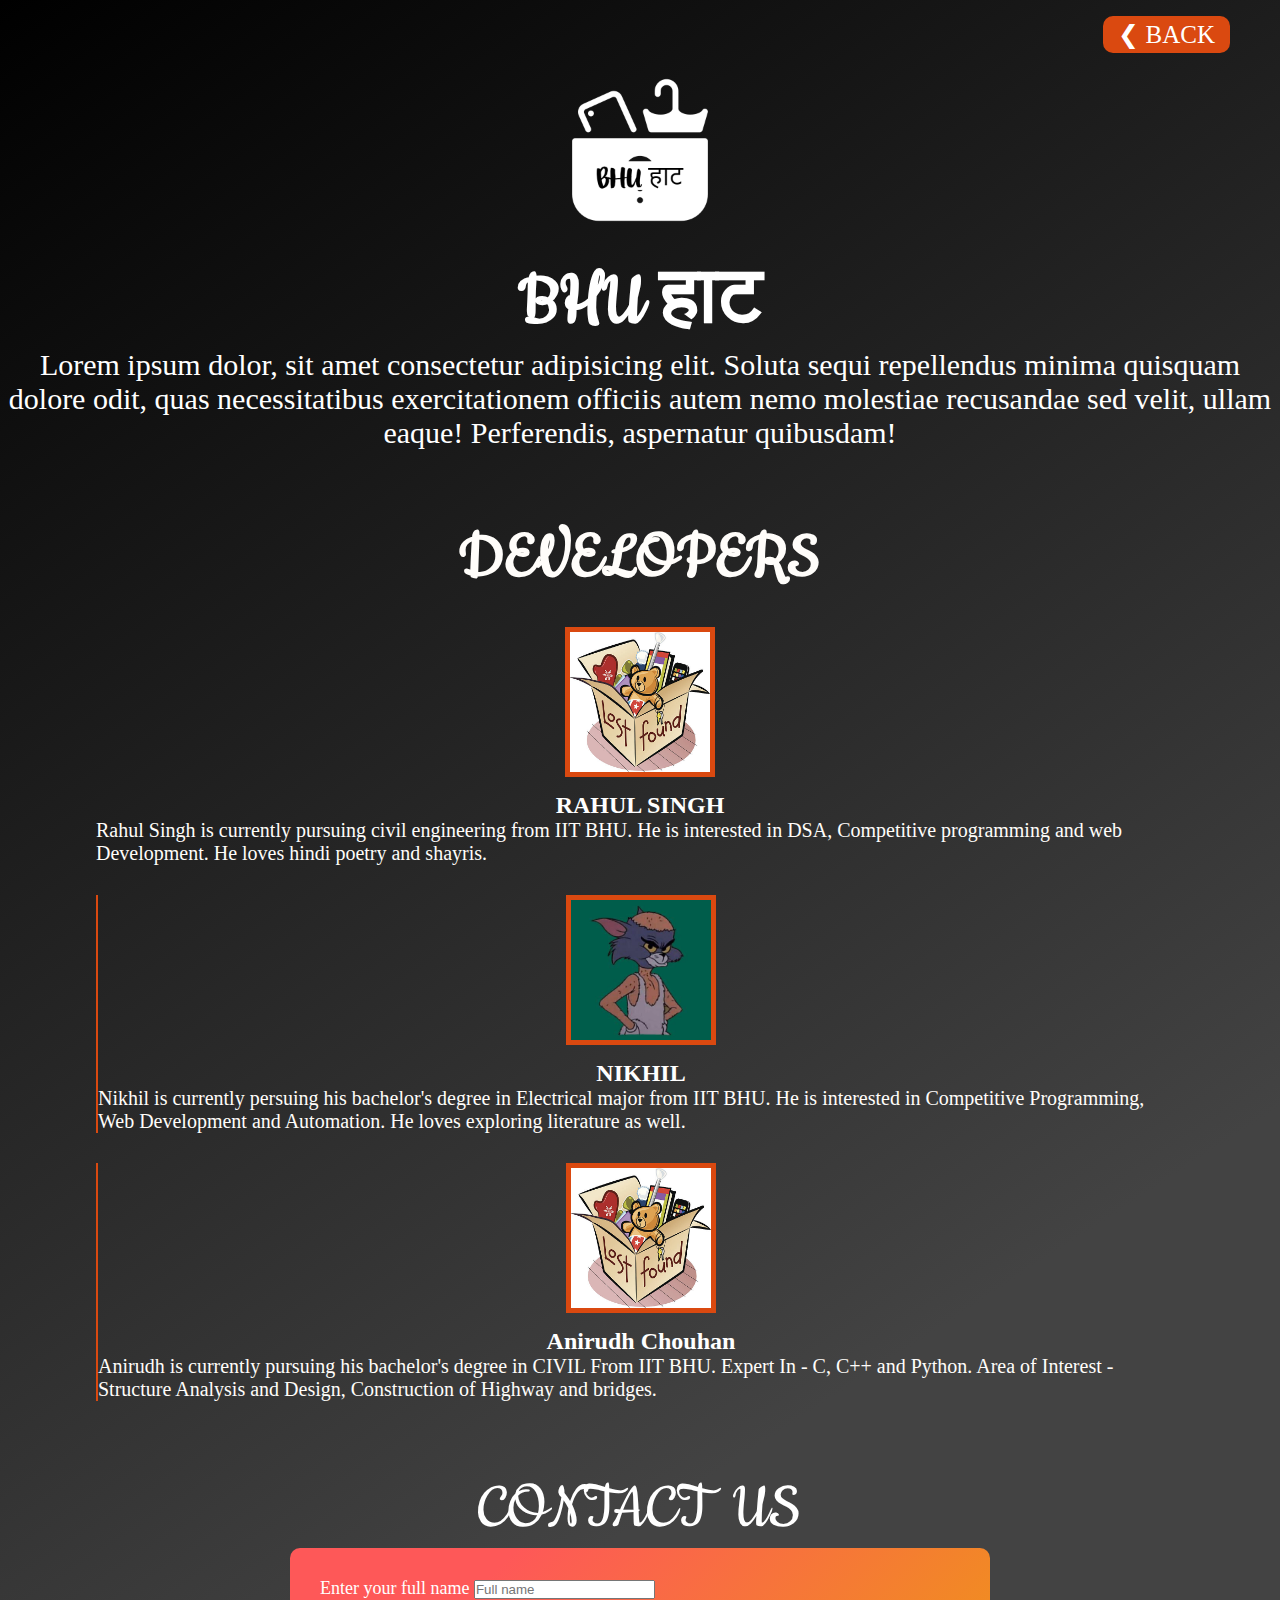
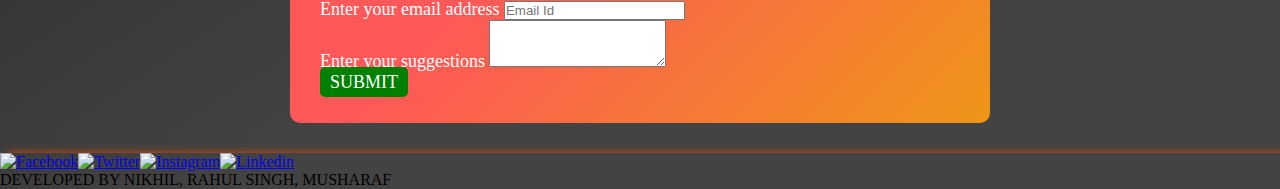
==== about.html @ 4aea45fc "Initial Commit" ====
<!doctype html>
<html lang="en">

<head>
    <!-- Required meta tags -->
    <meta charset="utf-8">
    <meta name="viewport" content="width=device-width, initial-scale=1">

    <!-- Bootstrap CSS -->
    <link href="https://cdn.jsdelivr.net/npm/bootstrap@5.1.3/dist/css/bootstrap.min.css" rel="stylesheet"
        integrity="sha384-1BmE4kWBq78iYhFldvKuhfTAU6auU8tT94WrHftjDbrCEXSU1oBoqyl2QvZ6jIW3" crossorigin="anonymous">
    <link rel="preconnect" href="https://fonts.googleapis.com">
    <link rel="preconnect" href="https://fonts.gstatic.com" crossorigin>
    <link href="https://fonts.googleapis.com/css2?family=Cookie&display=swap" rel="stylesheet">
    <link rel="shortcut icon" href="ASSETS/logo.png" type="image/x-icon">
    <title>ABOUT</title>
    <style>
        * {
            margin: 0;
            padding: 0;
        }

        body {
            background-color: #000000;
background-image: linear-gradient(147deg, #000000 0%, #434343 74%);
        }

        .logo {
            width: 200px;
            height: auto;
            margin: auto;
            margin-top: 50px;
        }

        .logo img {
            width: 100%;
            height: 100%;
        }

        .main_line {
            text-align: center;
            color: #fff;
            font-size: 80px;
            font-family: 'Cookie', cursive;
        }

        .main_para {
            text-align: center;
            color: #fff;
            font-size: 30px;
        }

        footer {
            margin-top: 30px;
            box-shadow: 8px 0 8px 0 rgb(218, 73, 16);
        }

        .container1 {
            width: 85vw;
            margin: auto;
            height: auto;
        }

        .dev {
            color: #FFFDFA;
            text-align: center;
            font-size: 70px;
            font-family: 'Cookie', cursive;
            margin-top: 70px;
        }

        .partner_photo {
            display: flex;
            flex-direction: column;
            justify-content: center;
            align-items: center;
            margin-top: 30px;
            cursor: pointer;
            border-left: 2px solid rgb(218, 73, 16);
        }

        .partner_photo img {
            border: 5px solid rgb(218, 73, 16);
        }

        .dev_head {
            color: #fff;
            margin-top: 15px;
        }

        .dev_para {
            color: #FFFDFA;
            font-size: 20px;
        }

        .icons {
            display: flex;
            justify-content: center;
            margin-top: 5px;

        }

        .icons a {
            font-size: 30px;
            margin: 0 20px;
            color: #fff;
        }

        .icons a:hover {
            color: rgb(218, 73, 16);
        }

        .icon_partner {
            margin-top: 0;
        }

        .contact {
            color: #fff;
            font-size: 70px;
            text-align: center;
            margin-top: 70px;
            font-family: 'Cookie', cursive;
        }

        .container2 {
            width: 80vw;
            margin: auto;
            background-color: rgb(218, 73, 16);
            border-radius: 10px;
            height: auto;
        }

        .btn {
            position: absolute;
            right: 0;
            top: 0;
            margin: 20px;
            margin-right: 50px;
        }

        .btn a {
            text-decoration: none;
            color: #fff;
            font-size: 25px;
            padding: 5px 15px;
            border-radius: 10px;
            background-color: rgb(218, 73, 16);
        }

        .btn a:hover {
            background-color: rgba(218, 73, 16, 0.8);
        }
        .form_container{
            width: 50vw;
            margin: auto;
            background-color: #ee9617;
    background-image: linear-gradient(315deg, #ee9617 0%, #fe5858 74%);
            padding: 30px;
            border-radius: 10px;
            color: #fff;
            font-size: 18px;
        }
        li{
            padding: 5px 10px;
            display:inline;
            background-color: green;
            border-radius: 5px;
            cursor: pointer;
        }
        li a{
            text-decoration: none;
            list-style: none;
            color: #fff;
        }
        li:hover{
            background-color: rgba(0, 128, 0, 0.7);
        }
        @media screen and (max-width:992px) {
            .partner_photo{
                border-left: none;
            }
        }
        @media screen and (max-width:650px)
        {
            .btn{
                margin-right: 5px;
                padding: 4px 8px;
            }
            .btn a{
                font-size: 18px;
            }
            .logo{
                width: 140px;
            }
            .main_line{
                font-size: 50px;
            }
            .dev,.contact{
                font-size: 40px;
            }
            .main_para{
                font-size: 20px;
            }
            .partner_photo img {
                border: 2px solid rgb(218, 73, 16);
            }
            .dev_head{
                font-size: 25px;
            }
            .dev_para{
                font-size: 18px;
            }
            .icons a{
                font-size: 25px;
            }
            .form_container{
                width: 85vw;
                font-size: 18px;
            }
            li{
                font-size: 18px;
            }
            footer p{
                font-size: 14px;
            }
            footer a img{
                width: 25px;
            }
        }
    </style>
</head>

<body>
    <div class="btn">
        <a href="index.html" class="back">❮ BACK</a>
    </div>
    <div class="logo">
        <img src="ASSETS/logo.png" alt="">
    </div>
    <h1 class="main_line">BHU हाट</h1>
    <p class="main_para">Lorem ipsum dolor, sit amet consectetur adipisicing elit. Soluta sequi repellendus minima
        quisquam dolore odit,
        quas necessitatibus exercitationem officiis autem nemo molestiae recusandae sed velit, ullam eaque! Perferendis,
        aspernatur quibusdam!</p>
    <div class="container1">
        <h1 class="dev">DEVELOPERS</h1>
        <div class="row">
            <div class="col-lg-4 partner_photo" style="border-left: none;">
                <img src="ASSETS/image1.jpg" class="bd-placeholder-img rounded-circle" width="140" height="140" alt="">
                <h2 class="dev_head">RAHUL SINGH</h2>
                <p class="dev_para">Rahul Singh is currently pursuing civil engineering from IIT BHU. He is interested
                    in DSA, Competitive
                    programming and web Development. He loves hindi poetry and shayris.</p>
                <div class="icons icon_partner">
                    <a href="https://www.linkedin.com/in/anirudh-chouhan-386603208" target="_blank"><i
                            class="fa fa-linkedin-square" aria-hidden="true"></i></a>
                    <a href=" https://www.instagram.com/invites/contact/?i=qgoo7jb1ab94&utm_content=n8737wu"
                        target="_blank"><i class="fa fa-instagram" aria-hidden="true"></i></a>
                    <a href="https://www.facebook.com/profile.php?id=100075746357047" target="_blank"><i
                            class="fa fa-facebook-official" aria-hidden="true"></i></a>
                </div>
            </div><!-- /.col-lg-4 -->
            <div class="col-lg-4 partner_photo">
                <img src="ASSETS/nikhil.jpeg" class="bd-placeholder-img rounded-circle" width="140" height="140" alt="">
                <h2 class="dev_head">NIKHIL</h2>
                <p class="dev_para">Nikhil is currently persuing his bachelor's degree in Electrical major from IIT BHU.
                    He is interested
                    in Competitive Programming, Web Development and Automation. He loves exploring literature as well.
                </p>
                <div class="icons icon_partner">
                    <a href="https://www.linkedin.com/in/anirudh-chouhan-386603208" target="_blank"><i
                            class="fa fa-linkedin-square" aria-hidden="true"></i></a>
                    <a href=" https://www.instagram.com/invites/contact/?i=qgoo7jb1ab94&utm_content=n8737wu"
                        target="_blank"><i class="fa fa-instagram" aria-hidden="true"></i></a>
                    <a href="https://www.facebook.com/profile.php?id=100075746357047" target="_blank"><i
                            class="fa fa-facebook-official" aria-hidden="true"></i></a>
                </div>
            </div><!-- /.col-lg-4 -->
            <div class="col-lg-4 partner_photo">
                <img src="ASSETS/image1.jpg" class="bd-placeholder-img rounded-circle" width="140" height="140" alt="">
                <h2 class="dev_head">Anirudh Chouhan</h2>
                <p class="dev_para">Anirudh is currently pursuing his bachelor's degree in CIVIL From IIT BHU. Expert In
                    - C, C++ and
                    Python. Area of Interest - Structure Analysis and Design, Construction of Highway and bridges.</p>
                <div class="icons icon_partner">
                    <a href="https://www.linkedin.com/in/anirudh-chouhan-386603208" target="_blank"><i
                            class="fa fa-linkedin-square" aria-hidden="true"></i></a>
                    <a href=" https://www.instagram.com/invites/contact/?i=qgoo7jb1ab94&utm_content=n8737wu"
                        target="_blank"><i class="fa fa-instagram" aria-hidden="true"></i></a>
                    <a href="https://www.facebook.com/profile.php?id=100075746357047" target="_blank"><i
                            class="fa fa-facebook-official" aria-hidden="true"></i></a>
                </div>
            </div><!-- /.col-lg-4 -->
        </div>
    </div>
    <pre class="contact">CONTACT  US</pre>
    <div class="form_container">
        <div class="mb-3 my-5">
          <label for="exampleFormControlInput1" class="form-label">Enter your full name</label>
          <input type="email" class="form-control" id="exampleFormControlInput1" placeholder="Full name">
        </div>
        <div class="mb-3">
          <label for="exampleFormControlInput1" class="form-label">Enter your email address</label>
          <input type="email" class="form-control" id="exampleFormControlInput1" placeholder="Email Id">
        </div>
        <div class="mb-3 my-4">
          <label for="exampleFormControlTextarea1" class="form-label">Enter your suggestions</label>
          <textarea class="form-control" id="exampleFormControlTextarea1" rows="3"></textarea>
        </div>
        <li><a href="#" class="submit"></a>SUBMIT</li>
      </div>
    <footer class="bg-black text-light text-center text-md-left">
        <div class="container">
            <div class="row pt-4">
                <div class="col d-flex justify-content-center mb-4">
                    <a href="#" class="d-block px-3"><img
                            src="https://cdnjs.cloudflare.com/ajax/libs/webicons/2.0.0/webicons/webicon-facebook-m.png"
                            alt="Facebook" /></a><a href="#" class="d-block px-3"><img
                            src="https://cdnjs.cloudflare.com/ajax/libs/webicons/2.0.0/webicons/webicon-twitter-m.png"
                            alt="Twitter" /></a><a href="#" class="d-block px-3"><img
                            src="https://cdnjs.cloudflare.com/ajax/libs/webicons/2.0.0/webicons/webicon-instagram-m.png"
                            alt="Instagram" /></a><a href="#" class="d-block px-3"><img
                            src="https://cdnjs.cloudflare.com/ajax/libs/webicons/2.0.0/webicons/webicon-linkedin-m.png"
                            alt="Linkedin" /></a>
                </div>
                <p class="text-center text-secondary border-top border-secondary py-4">
                    DEVELOPED BY NIKHIL, RAHUL SINGH, MUSHARAF
                </p>
            </div>
    </footer>
    <!-- Optional JavaScript; choose one of the two! -->

    <!-- Option 1: Bootstrap Bundle with Popper -->
    <script src="https://cdn.jsdelivr.net/npm/bootstrap@5.1.3/dist/js/bootstrap.bundle.min.js"
        integrity="sha384-ka7Sk0Gln4gmtz2MlQnikT1wXgYsOg+OMhuP+IlRH9sENBO0LRn5q+8nbTov4+1p"
        crossorigin="anonymous"></script>

    <!-- Option 2: Separate Popper and Bootstrap JS -->
    <!--
    <script src="https://cdn.jsdelivr.net/npm/@popperjs/core@2.10.2/dist/umd/popper.min.js" integrity="sha384-7+zCNj/IqJ95wo16oMtfsKbZ9ccEh31eOz1HGyDuCQ6wgnyJNSYdrPa03rtR1zdB" crossorigin="anonymous"></script>
    <script src="https://cdn.jsdelivr.net/npm/bootstrap@5.1.3/dist/js/bootstrap.min.js" integrity="sha384-QJHtvGhmr9XOIpI6YVutG+2QOK9T+ZnN4kzFN1RtK3zEFEIsxhlmWl5/YESvpZ13" crossorigin="anonymous"></script>
    -->
</body>
<script src="https://kit.fontawesome.com/cfa42a299d.js" crossorigin="anonymous"></script>

</html>
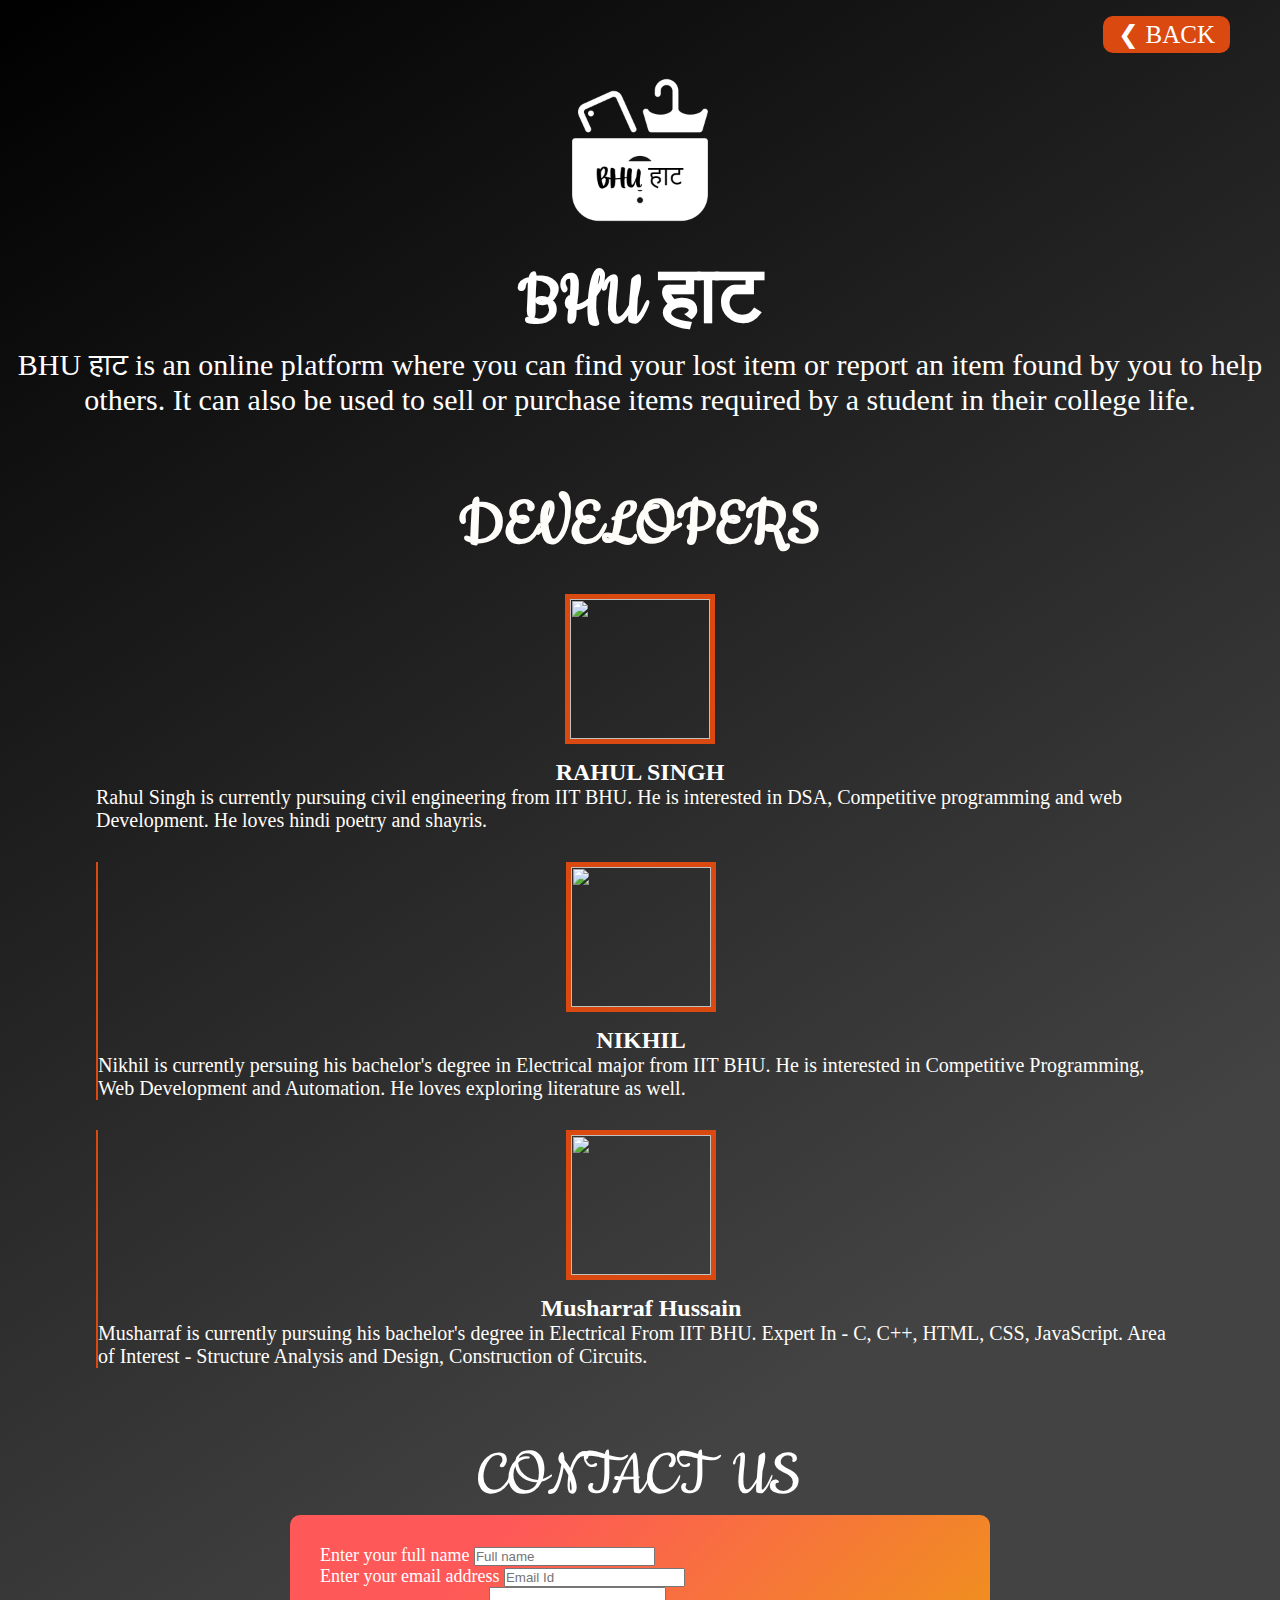
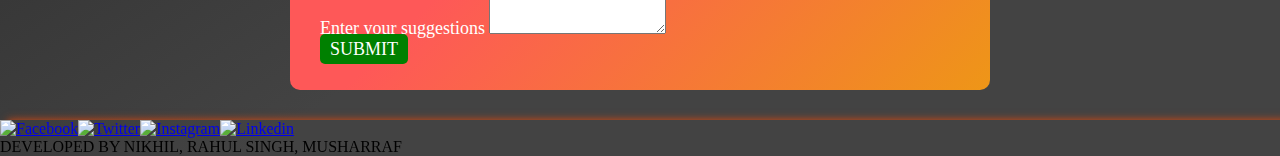
==== commit 3ec7cd3e: "Update Changes" ====
--- a/about.html
+++ b/about.html
@@ -22,7 +22,8 @@
 
         body {
             background-color: #000000;
-background-image: linear-gradient(147deg, #000000 0%, #434343 74%);
+            background-image: linear-gradient(147deg, #000000 0%, #434343 74%);
+            min-height: 100vh;
         }
 
         .logo {
@@ -53,6 +54,8 @@
         footer {
             margin-top: 30px;
             box-shadow: 8px 0 8px 0 rgb(218, 73, 16);
+            position: sticky;
+            top: 100%;
         }
 
         .container1 {
@@ -150,80 +153,99 @@
         .btn a:hover {
             background-color: rgba(218, 73, 16, 0.8);
         }
-        .form_container{
+
+        .form_container {
             width: 50vw;
             margin: auto;
             background-color: #ee9617;
-    background-image: linear-gradient(315deg, #ee9617 0%, #fe5858 74%);
+            background-image: linear-gradient(315deg, #ee9617 0%, #fe5858 74%);
             padding: 30px;
             border-radius: 10px;
             color: #fff;
             font-size: 18px;
         }
-        li{
+
+        li {
             padding: 5px 10px;
-            display:inline;
+            display: inline;
             background-color: green;
             border-radius: 5px;
             cursor: pointer;
         }
-        li a{
+
+        li a {
             text-decoration: none;
             list-style: none;
             color: #fff;
         }
-        li:hover{
+
+        li:hover {
             background-color: rgba(0, 128, 0, 0.7);
         }
+
         @media screen and (max-width:992px) {
-            .partner_photo{
+            .partner_photo {
                 border-left: none;
             }
         }
-        @media screen and (max-width:650px)
-        {
-            .btn{
+
+        @media screen and (max-width:650px) {
+            .btn {
                 margin-right: 5px;
                 padding: 4px 8px;
             }
-            .btn a{
+
+            .btn a {
                 font-size: 18px;
             }
-            .logo{
+
+            .logo {
                 width: 140px;
             }
-            .main_line{
+
+            .main_line {
                 font-size: 50px;
             }
-            .dev,.contact{
+
+            .dev,
+            .contact {
                 font-size: 40px;
             }
-            .main_para{
+
+            .main_para {
                 font-size: 20px;
             }
+
             .partner_photo img {
                 border: 2px solid rgb(218, 73, 16);
             }
-            .dev_head{
+
+            .dev_head {
                 font-size: 25px;
             }
-            .dev_para{
+
+            .dev_para {
                 font-size: 18px;
             }
-            .icons a{
+
+            .icons a {
                 font-size: 25px;
             }
-            .form_container{
+
+            .form_container {
                 width: 85vw;
                 font-size: 18px;
             }
-            li{
+
+            li {
                 font-size: 18px;
             }
-            footer p{
+
+            footer p {
                 font-size: 14px;
             }
-            footer a img{
+
+            footer a img {
                 width: 25px;
             }
         }
@@ -238,15 +260,13 @@
         <img src="ASSETS/logo.png" alt="">
     </div>
     <h1 class="main_line">BHU हाट</h1>
-    <p class="main_para">Lorem ipsum dolor, sit amet consectetur adipisicing elit. Soluta sequi repellendus minima
-        quisquam dolore odit,
-        quas necessitatibus exercitationem officiis autem nemo molestiae recusandae sed velit, ullam eaque! Perferendis,
-        aspernatur quibusdam!</p>
+    <p class="main_para">BHU हाट is an online platform where you can find your lost item or report an item found by you
+        to help others. It can also be used to sell or purchase items required by a student in their college life.</p>
     <div class="container1">
         <h1 class="dev">DEVELOPERS</h1>
         <div class="row">
             <div class="col-lg-4 partner_photo" style="border-left: none;">
-                <img src="ASSETS/image1.jpg" class="bd-placeholder-img rounded-circle" width="140" height="140" alt="">
+                <img src="ASSETS/rahul.jpg" class="bd-placeholder-img rounded-circle" width="140" height="140" alt="">
                 <h2 class="dev_head">RAHUL SINGH</h2>
                 <p class="dev_para">Rahul Singh is currently pursuing civil engineering from IIT BHU. He is interested
                     in DSA, Competitive
@@ -261,7 +281,8 @@
                 </div>
             </div><!-- /.col-lg-4 -->
             <div class="col-lg-4 partner_photo">
-                <img src="ASSETS/nikhil.jpeg" class="bd-placeholder-img rounded-circle" width="140" height="140" alt="">
+                <img src="ASSETS/nikhil1.jpeg" class="bd-placeholder-img rounded-circle" width="140" height="140"
+                    alt="">
                 <h2 class="dev_head">NIKHIL</h2>
                 <p class="dev_para">Nikhil is currently persuing his bachelor's degree in Electrical major from IIT BHU.
                     He is interested
@@ -277,11 +298,13 @@
                 </div>
             </div><!-- /.col-lg-4 -->
             <div class="col-lg-4 partner_photo">
-                <img src="ASSETS/image1.jpg" class="bd-placeholder-img rounded-circle" width="140" height="140" alt="">
-                <h2 class="dev_head">Anirudh Chouhan</h2>
-                <p class="dev_para">Anirudh is currently pursuing his bachelor's degree in CIVIL From IIT BHU. Expert In
-                    - C, C++ and
-                    Python. Area of Interest - Structure Analysis and Design, Construction of Highway and bridges.</p>
+                <img src="ASSETS/musharraf.jpeg" class="bd-placeholder-img rounded-circle" width="140" height="140"
+                    alt="">
+                <h2 class="dev_head">Musharraf Hussain</h2>
+                <p class="dev_para">Musharraf is currently pursuing his bachelor's degree in Electrical From IIT BHU.
+                    Expert In
+                    - C, C++, HTML, CSS, JavaScript. Area of Interest - Structure Analysis and Design, Construction of
+                    Circuits.</p>
                 <div class="icons icon_partner">
                     <a href="https://www.linkedin.com/in/anirudh-chouhan-386603208" target="_blank"><i
                             class="fa fa-linkedin-square" aria-hidden="true"></i></a>
@@ -296,19 +319,19 @@
     <pre class="contact">CONTACT  US</pre>
     <div class="form_container">
         <div class="mb-3 my-5">
-          <label for="exampleFormControlInput1" class="form-label">Enter your full name</label>
-          <input type="email" class="form-control" id="exampleFormControlInput1" placeholder="Full name">
+            <label for="exampleFormControlInput1" class="form-label">Enter your full name</label>
+            <input type="email" class="form-control" id="exampleFormControlInput1" placeholder="Full name">
         </div>
         <div class="mb-3">
-          <label for="exampleFormControlInput1" class="form-label">Enter your email address</label>
-          <input type="email" class="form-control" id="exampleFormControlInput1" placeholder="Email Id">
+            <label for="exampleFormControlInput1" class="form-label">Enter your email address</label>
+            <input type="email" class="form-control" id="exampleFormControlInput1" placeholder="Email Id">
         </div>
         <div class="mb-3 my-4">
-          <label for="exampleFormControlTextarea1" class="form-label">Enter your suggestions</label>
-          <textarea class="form-control" id="exampleFormControlTextarea1" rows="3"></textarea>
+            <label for="exampleFormControlTextarea1" class="form-label">Enter your suggestions</label>
+            <textarea class="form-control" id="exampleFormControlTextarea1" rows="3"></textarea>
         </div>
         <li><a href="#" class="submit"></a>SUBMIT</li>
-      </div>
+    </div>
     <footer class="bg-black text-light text-center text-md-left">
         <div class="container">
             <div class="row pt-4">
@@ -324,7 +347,7 @@
                             alt="Linkedin" /></a>
                 </div>
                 <p class="text-center text-secondary border-top border-secondary py-4">
-                    DEVELOPED BY NIKHIL, RAHUL SINGH, MUSHARAF
+                    DEVELOPED BY NIKHIL, RAHUL SINGH, MUSHARRAF
                 </p>
             </div>
     </footer>
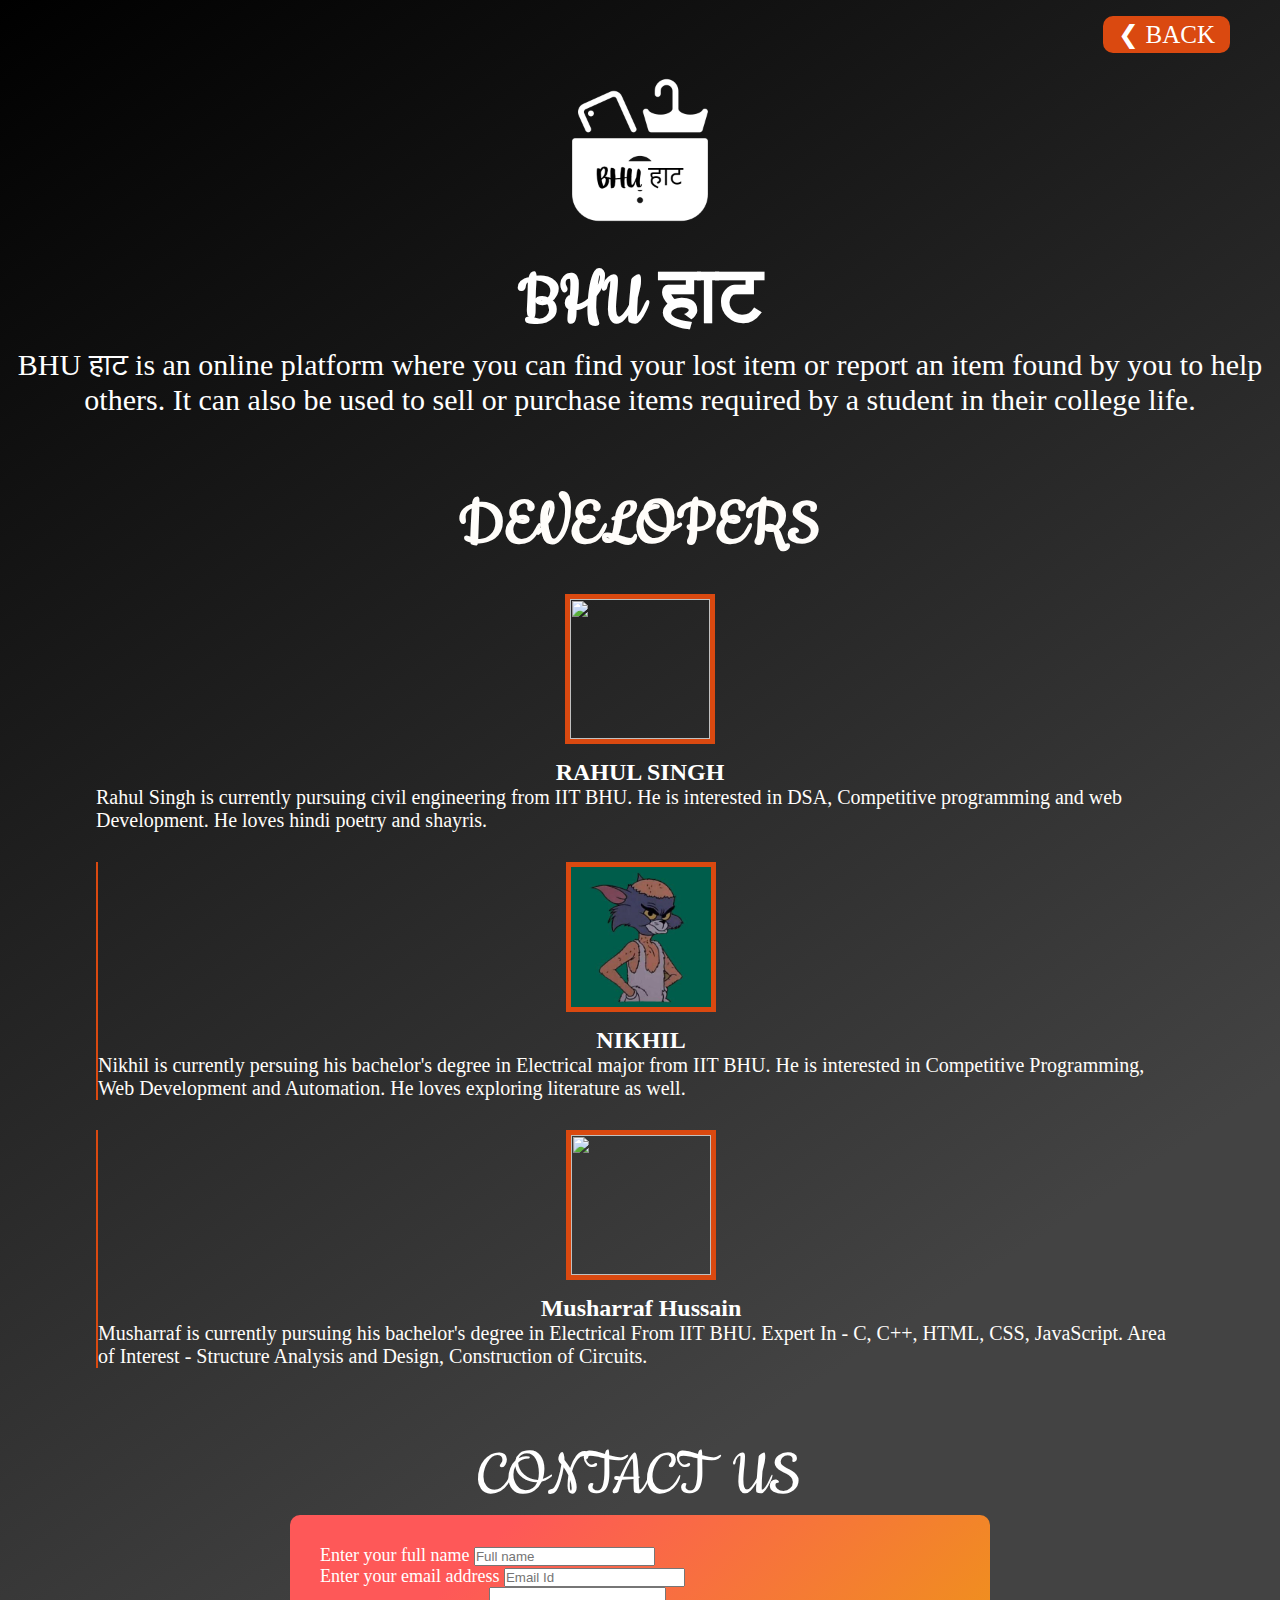
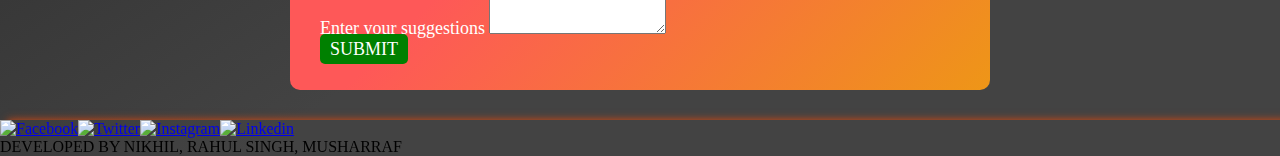
==== commit 0d27ae9b: "Refactor Code and minor changes" ====
--- a/about.html
+++ b/about.html
@@ -14,242 +14,7 @@
     <link href="https://fonts.googleapis.com/css2?family=Cookie&display=swap" rel="stylesheet">
     <link rel="shortcut icon" href="ASSETS/logo.png" type="image/x-icon">
     <title>ABOUT</title>
-    <style>
-        * {
-            margin: 0;
-            padding: 0;
-        }
-
-        body {
-            background-color: #000000;
-            background-image: linear-gradient(147deg, #000000 0%, #434343 74%);
-            min-height: 100vh;
-        }
-
-        .logo {
-            width: 200px;
-            height: auto;
-            margin: auto;
-            margin-top: 50px;
-        }
-
-        .logo img {
-            width: 100%;
-            height: 100%;
-        }
-
-        .main_line {
-            text-align: center;
-            color: #fff;
-            font-size: 80px;
-            font-family: 'Cookie', cursive;
-        }
-
-        .main_para {
-            text-align: center;
-            color: #fff;
-            font-size: 30px;
-        }
-
-        footer {
-            margin-top: 30px;
-            box-shadow: 8px 0 8px 0 rgb(218, 73, 16);
-            position: sticky;
-            top: 100%;
-        }
-
-        .container1 {
-            width: 85vw;
-            margin: auto;
-            height: auto;
-        }
-
-        .dev {
-            color: #FFFDFA;
-            text-align: center;
-            font-size: 70px;
-            font-family: 'Cookie', cursive;
-            margin-top: 70px;
-        }
-
-        .partner_photo {
-            display: flex;
-            flex-direction: column;
-            justify-content: center;
-            align-items: center;
-            margin-top: 30px;
-            cursor: pointer;
-            border-left: 2px solid rgb(218, 73, 16);
-        }
-
-        .partner_photo img {
-            border: 5px solid rgb(218, 73, 16);
-        }
-
-        .dev_head {
-            color: #fff;
-            margin-top: 15px;
-        }
-
-        .dev_para {
-            color: #FFFDFA;
-            font-size: 20px;
-        }
-
-        .icons {
-            display: flex;
-            justify-content: center;
-            margin-top: 5px;
-
-        }
-
-        .icons a {
-            font-size: 30px;
-            margin: 0 20px;
-            color: #fff;
-        }
-
-        .icons a:hover {
-            color: rgb(218, 73, 16);
-        }
-
-        .icon_partner {
-            margin-top: 0;
-        }
-
-        .contact {
-            color: #fff;
-            font-size: 70px;
-            text-align: center;
-            margin-top: 70px;
-            font-family: 'Cookie', cursive;
-        }
-
-        .container2 {
-            width: 80vw;
-            margin: auto;
-            background-color: rgb(218, 73, 16);
-            border-radius: 10px;
-            height: auto;
-        }
-
-        .btn {
-            position: absolute;
-            right: 0;
-            top: 0;
-            margin: 20px;
-            margin-right: 50px;
-        }
-
-        .btn a {
-            text-decoration: none;
-            color: #fff;
-            font-size: 25px;
-            padding: 5px 15px;
-            border-radius: 10px;
-            background-color: rgb(218, 73, 16);
-        }
-
-        .btn a:hover {
-            background-color: rgba(218, 73, 16, 0.8);
-        }
-
-        .form_container {
-            width: 50vw;
-            margin: auto;
-            background-color: #ee9617;
-            background-image: linear-gradient(315deg, #ee9617 0%, #fe5858 74%);
-            padding: 30px;
-            border-radius: 10px;
-            color: #fff;
-            font-size: 18px;
-        }
-
-        li {
-            padding: 5px 10px;
-            display: inline;
-            background-color: green;
-            border-radius: 5px;
-            cursor: pointer;
-        }
-
-        li a {
-            text-decoration: none;
-            list-style: none;
-            color: #fff;
-        }
-
-        li:hover {
-            background-color: rgba(0, 128, 0, 0.7);
-        }
-
-        @media screen and (max-width:992px) {
-            .partner_photo {
-                border-left: none;
-            }
-        }
-
-        @media screen and (max-width:650px) {
-            .btn {
-                margin-right: 5px;
-                padding: 4px 8px;
-            }
-
-            .btn a {
-                font-size: 18px;
-            }
-
-            .logo {
-                width: 140px;
-            }
-
-            .main_line {
-                font-size: 50px;
-            }
-
-            .dev,
-            .contact {
-                font-size: 40px;
-            }
-
-            .main_para {
-                font-size: 20px;
-            }
-
-            .partner_photo img {
-                border: 2px solid rgb(218, 73, 16);
-            }
-
-            .dev_head {
-                font-size: 25px;
-            }
-
-            .dev_para {
-                font-size: 18px;
-            }
-
-            .icons a {
-                font-size: 25px;
-            }
-
-            .form_container {
-                width: 85vw;
-                font-size: 18px;
-            }
-
-            li {
-                font-size: 18px;
-            }
-
-            footer p {
-                font-size: 14px;
-            }
-
-            footer a img {
-                width: 25px;
-            }
-        }
-    </style>
+    <link rel="stylesheet" href="./CSS/about.css">
 </head>
 
 <body>
@@ -272,29 +37,28 @@
                     in DSA, Competitive
                     programming and web Development. He loves hindi poetry and shayris.</p>
                 <div class="icons icon_partner">
-                    <a href="https://www.linkedin.com/in/anirudh-chouhan-386603208" target="_blank"><i
+                    <a href="https://www.linkedin.com/in/rahul-singh-3b7651208" target="_blank"><i
                             class="fa fa-linkedin-square" aria-hidden="true"></i></a>
-                    <a href=" https://www.instagram.com/invites/contact/?i=qgoo7jb1ab94&utm_content=n8737wu"
+                    <a href="https://www.instagram.com/invites/contact/?i=12swge53604k8&utm_content=l7myi5a"
                         target="_blank"><i class="fa fa-instagram" aria-hidden="true"></i></a>
-                    <a href="https://www.facebook.com/profile.php?id=100075746357047" target="_blank"><i
+                    <a href="https://www.facebook.com/rahul.singhrautela.3" target="_blank"><i
                             class="fa fa-facebook-official" aria-hidden="true"></i></a>
                 </div>
             </div><!-- /.col-lg-4 -->
             <div class="col-lg-4 partner_photo">
-                <img src="ASSETS/nikhil1.jpeg" class="bd-placeholder-img rounded-circle" width="140" height="140"
-                    alt="">
+                <img src="ASSETS/nikhil.jpeg" class="bd-placeholder-img rounded-circle" width="140" height="140" alt="">
                 <h2 class="dev_head">NIKHIL</h2>
                 <p class="dev_para">Nikhil is currently persuing his bachelor's degree in Electrical major from IIT BHU.
                     He is interested
                     in Competitive Programming, Web Development and Automation. He loves exploring literature as well.
                 </p>
                 <div class="icons icon_partner">
-                    <a href="https://www.linkedin.com/in/anirudh-chouhan-386603208" target="_blank"><i
+                    <a href="https://www.linkedin.com/in/nikhil-rana-207" target="_blank"><i
                             class="fa fa-linkedin-square" aria-hidden="true"></i></a>
-                    <a href=" https://www.instagram.com/invites/contact/?i=qgoo7jb1ab94&utm_content=n8737wu"
-                        target="_blank"><i class="fa fa-instagram" aria-hidden="true"></i></a>
-                    <a href="https://www.facebook.com/profile.php?id=100075746357047" target="_blank"><i
-                            class="fa fa-facebook-official" aria-hidden="true"></i></a>
+                    <a href="https://www.instagram.com/rananikhil_207/" target="_blank"><i class="fa fa-instagram"
+                            aria-hidden="true"></i></a>
+                    <a href="https://www.facebook.com/rananikhil207" target="_blank"><i class="fa fa-facebook-official"
+                            aria-hidden="true"></i></a>
                 </div>
             </div><!-- /.col-lg-4 -->
             <div class="col-lg-4 partner_photo">
@@ -306,12 +70,9 @@
                     - C, C++, HTML, CSS, JavaScript. Area of Interest - Structure Analysis and Design, Construction of
                     Circuits.</p>
                 <div class="icons icon_partner">
-                    <a href="https://www.linkedin.com/in/anirudh-chouhan-386603208" target="_blank"><i
-                            class="fa fa-linkedin-square" aria-hidden="true"></i></a>
-                    <a href=" https://www.instagram.com/invites/contact/?i=qgoo7jb1ab94&utm_content=n8737wu"
-                        target="_blank"><i class="fa fa-instagram" aria-hidden="true"></i></a>
-                    <a href="https://www.facebook.com/profile.php?id=100075746357047" target="_blank"><i
-                            class="fa fa-facebook-official" aria-hidden="true"></i></a>
+                    <a href="#" target="_blank"><i class="fa fa-linkedin-square" aria-hidden="true"></i></a>
+                    <a href="#" target="_blank"><i class="fa fa-instagram" aria-hidden="true"></i></a>
+                    <a href="#" target="_blank"><i class="fa fa-facebook-official" aria-hidden="true"></i></a>
                 </div>
             </div><!-- /.col-lg-4 -->
         </div>
--- a/CSS/about.css
+++ b/CSS/about.css
@@ -0,0 +1,234 @@
+* {
+    margin: 0;
+    padding: 0;
+}
+
+body {
+    background-color: #000000;
+    background-image: linear-gradient(147deg, #000000 0%, #434343 74%);
+    min-height: 100vh;
+}
+
+.logo {
+    width: 200px;
+    height: auto;
+    margin: auto;
+    margin-top: 50px;
+}
+
+.logo img {
+    width: 100%;
+    height: 100%;
+}
+
+.main_line {
+    text-align: center;
+    color: #fff;
+    font-size: 80px;
+    font-family: 'Cookie', cursive;
+}
+
+.main_para {
+    text-align: center;
+    color: #fff;
+    font-size: 30px;
+}
+
+footer {
+    margin-top: 30px;
+    box-shadow: 8px 0 8px 0 rgb(218, 73, 16);
+    position: sticky;
+    top: 100%;
+}
+
+.container1 {
+    width: 85vw;
+    margin: auto;
+    height: auto;
+}
+
+.dev {
+    color: #FFFDFA;
+    text-align: center;
+    font-size: 70px;
+    font-family: 'Cookie', cursive;
+    margin-top: 70px;
+}
+
+.partner_photo {
+    display: flex;
+    flex-direction: column;
+    justify-content: center;
+    align-items: center;
+    margin-top: 30px;
+    cursor: pointer;
+    border-left: 2px solid rgb(218, 73, 16);
+}
+
+.partner_photo img {
+    border: 5px solid rgb(218, 73, 16);
+}
+
+.dev_head {
+    color: #fff;
+    margin-top: 15px;
+}
+
+.dev_para {
+    color: #FFFDFA;
+    font-size: 20px;
+}
+
+.icons {
+    display: flex;
+    justify-content: center;
+    margin-top: 5px;
+
+}
+
+.icons a {
+    font-size: 30px;
+    margin: 0 20px;
+    color: #fff;
+}
+
+.icons a:hover {
+    color: rgb(218, 73, 16);
+}
+
+.icon_partner {
+    margin-top: 0;
+}
+
+.contact {
+    color: #fff;
+    font-size: 70px;
+    text-align: center;
+    margin-top: 70px;
+    font-family: 'Cookie', cursive;
+}
+
+.container2 {
+    width: 80vw;
+    margin: auto;
+    background-color: rgb(218, 73, 16);
+    border-radius: 10px;
+    height: auto;
+}
+
+.btn {
+    position: absolute;
+    right: 0;
+    top: 0;
+    margin: 20px;
+    margin-right: 50px;
+}
+
+.btn a {
+    text-decoration: none;
+    color: #fff;
+    font-size: 25px;
+    padding: 5px 15px;
+    border-radius: 10px;
+    background-color: rgb(218, 73, 16);
+}
+
+.btn a:hover {
+    background-color: rgba(218, 73, 16, 0.8);
+}
+
+.form_container {
+    width: 50vw;
+    margin: auto;
+    background-color: #ee9617;
+    background-image: linear-gradient(315deg, #ee9617 0%, #fe5858 74%);
+    padding: 30px;
+    border-radius: 10px;
+    color: #fff;
+    font-size: 18px;
+}
+
+li {
+    padding: 5px 10px;
+    display: inline;
+    background-color: green;
+    border-radius: 5px;
+    cursor: pointer;
+}
+
+li a {
+    text-decoration: none;
+    list-style: none;
+    color: #fff;
+}
+
+li:hover {
+    background-color: rgba(0, 128, 0, 0.7);
+}
+
+@media screen and (max-width:992px) {
+    .partner_photo {
+        border-left: none;
+    }
+}
+
+@media screen and (max-width:650px) {
+    .btn {
+        margin-right: 5px;
+        padding: 4px 8px;
+    }
+
+    .btn a {
+        font-size: 18px;
+    }
+
+    .logo {
+        width: 140px;
+    }
+
+    .main_line {
+        font-size: 50px;
+    }
+
+    .dev,
+    .contact {
+        font-size: 40px;
+    }
+
+    .main_para {
+        font-size: 20px;
+    }
+
+    .partner_photo img {
+        border: 2px solid rgb(218, 73, 16);
+    }
+
+    .dev_head {
+        font-size: 25px;
+    }
+
+    .dev_para {
+        font-size: 18px;
+    }
+
+    .icons a {
+        font-size: 25px;
+    }
+
+    .form_container {
+        width: 85vw;
+        font-size: 18px;
+    }
+
+    li {
+        font-size: 18px;
+    }
+
+    footer p {
+        font-size: 14px;
+    }
+
+    footer a img {
+        width: 25px;
+    }
+}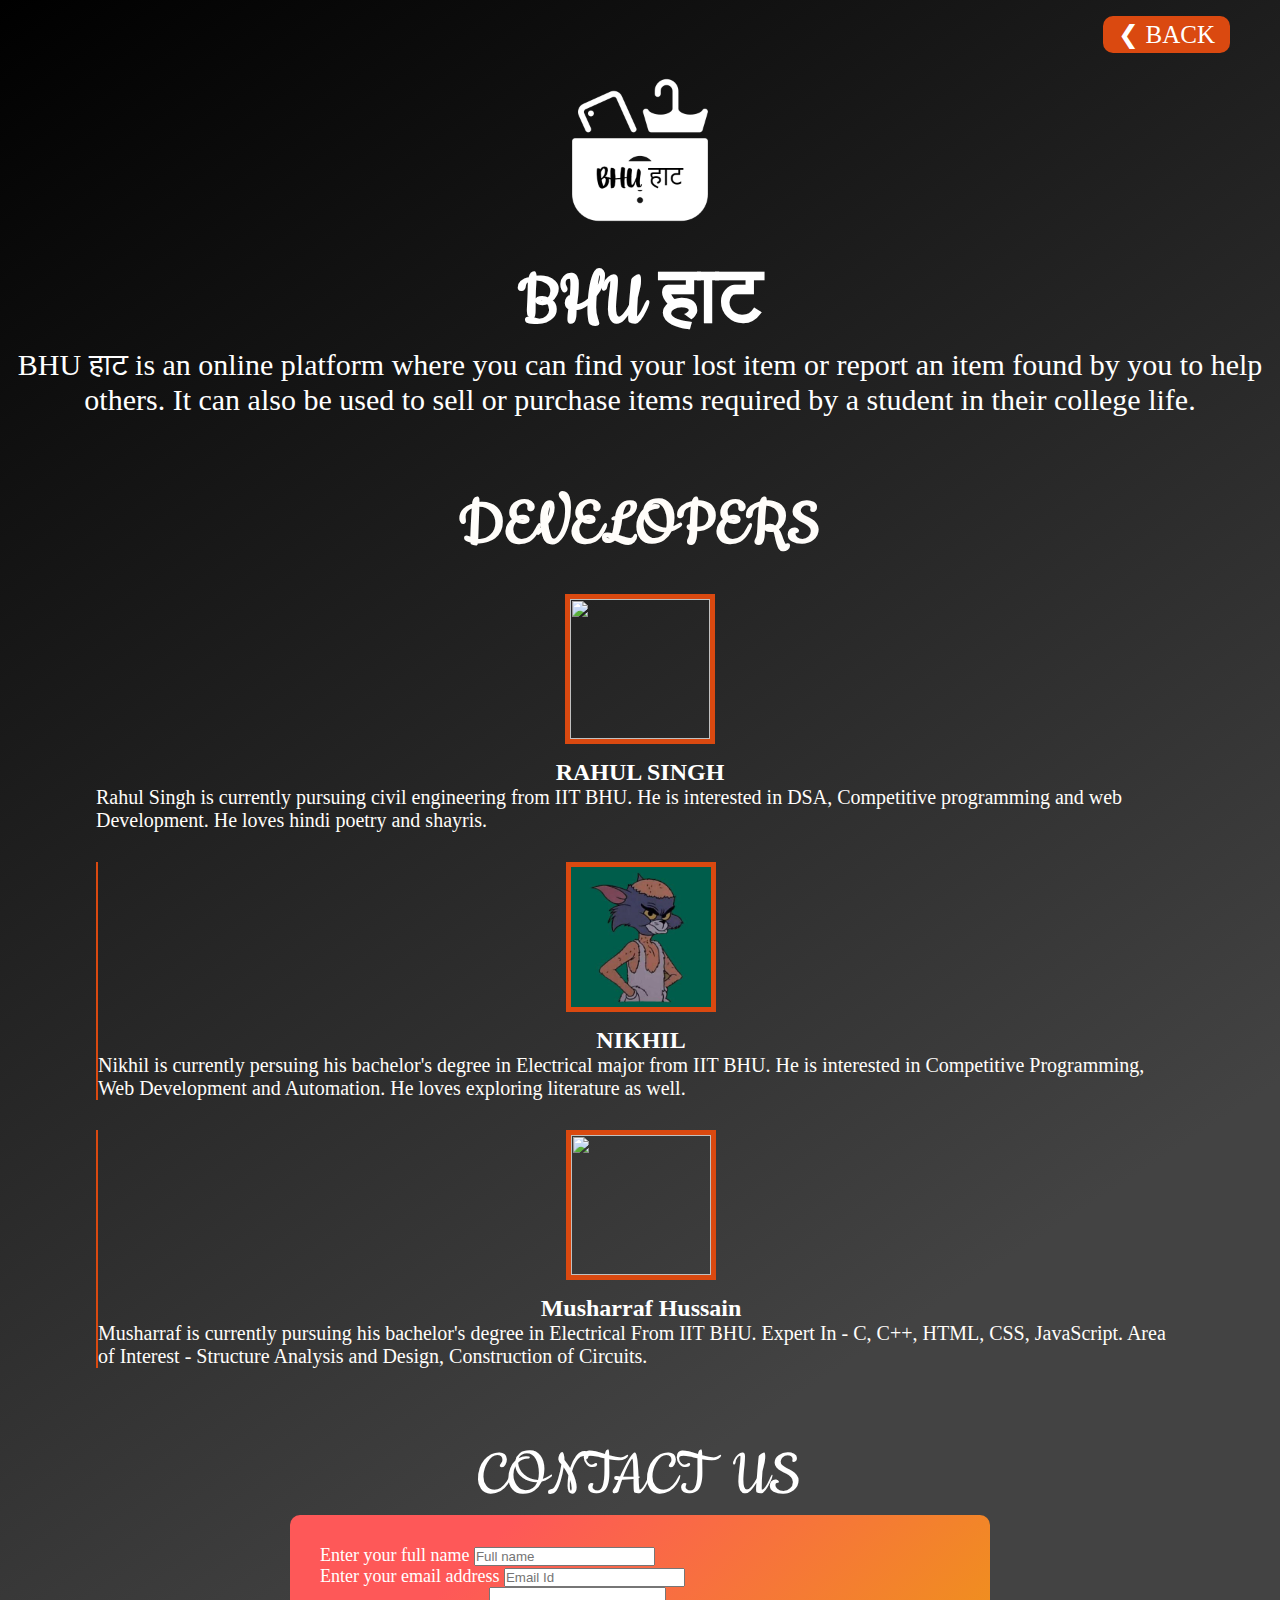
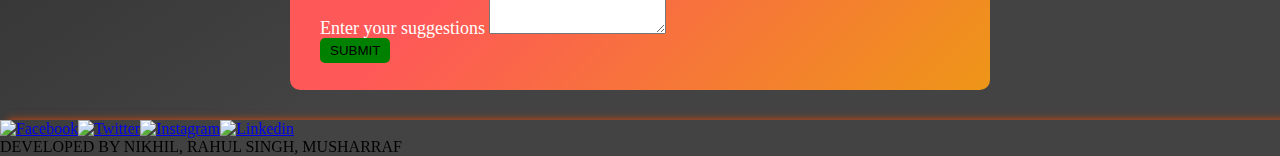
==== commit 3349bc73: "Merge pull request #13 from ni-ind-me/main" ====
--- a/about.html
+++ b/about.html
@@ -20,6 +20,12 @@
 <body>
     <div class="btn">
         <a href="index.html" class="back">❮ BACK</a>
+    </div>
+    <div id="modal">
+        <p id="modal_text">Processing... </p>
+        <hr style="width: 80%;margin: auto;">
+        <p id="desc"></p>
+        <button id="close">Close</button>
     </div>
     <div class="logo">
         <img src="ASSETS/logo.png" alt="">
@@ -81,17 +87,19 @@
     <div class="form_container">
         <div class="mb-3 my-5">
             <label for="exampleFormControlInput1" class="form-label">Enter your full name</label>
-            <input type="email" class="form-control" id="exampleFormControlInput1" placeholder="Full name">
+            <input type="email" class="form-control" id="name" placeholder="Full name">
         </div>
         <div class="mb-3">
             <label for="exampleFormControlInput1" class="form-label">Enter your email address</label>
-            <input type="email" class="form-control" id="exampleFormControlInput1" placeholder="Email Id">
+            <input type="email" class="form-control" id="email" placeholder="Email Id">
         </div>
         <div class="mb-3 my-4">
             <label for="exampleFormControlTextarea1" class="form-label">Enter your suggestions</label>
-            <textarea class="form-control" id="exampleFormControlTextarea1" rows="3"></textarea>
+            <textarea class="form-control" id="message" rows="3"></textarea>
         </div>
-        <li><a href="#" class="submit"></a>SUBMIT</li>
+        <button id="submitButton">
+            <li><a class="submit"></a>SUBMIT</li>
+        </button>
     </div>
     <footer class="bg-black text-light text-center text-md-left">
         <div class="container">
@@ -125,6 +133,7 @@
     <script src="https://cdn.jsdelivr.net/npm/bootstrap@5.1.3/dist/js/bootstrap.min.js" integrity="sha384-QJHtvGhmr9XOIpI6YVutG+2QOK9T+ZnN4kzFN1RtK3zEFEIsxhlmWl5/YESvpZ13" crossorigin="anonymous"></script>
     -->
 </body>
+<script src="./scripts/contact.js"></script>
 <script src="https://kit.fontawesome.com/cfa42a299d.js" crossorigin="anonymous"></script>
 
 </html>--- a/CSS/about.css
+++ b/CSS/about.css
@@ -19,6 +19,58 @@
 .logo img {
     width: 100%;
     height: 100%;
+}
+
+#submitButton {
+    border-radius: 10px;
+    border:transparent;
+}
+
+#modal {
+    max-width: 600px;
+    height: 250px;
+    background-color: #ffffff;
+    background-image: linear-gradient(315deg, #ffffff 0%, #d7e1ec 74%);
+    margin: auto;
+    border-radius: 10px;
+    margin-top: 20px;
+    z-index: 1000;
+    position: relative;
+    display: none;
+}
+
+#modal_text {
+    padding-top: 25px;
+    font-size: 30px;
+    color: black;
+    font-family: 'Segoe UI', Tahoma, Geneva, Verdana, sans-serif;
+    padding-left: 25px;
+}
+
+#close {
+    position: absolute;
+    right: 0;
+    bottom: 0;
+    padding: 4px 15px;
+    border-radius: 12px;
+    background-color: #ee9617;
+    background-image: linear-gradient(315deg, #ee9617 0%, #fe5858 74%);
+    font-size: 20px;
+    color: #fff;
+    margin: 25px;
+}
+
+#close:hover {
+    background-color: #ee9417b5;
+    background-image: linear-gradient(315deg, #ee94178d 0%, #fe5858b4 74%);
+}
+
+#desc {
+    font-size: 25px;
+    padding-top: 5px;
+    color: black;
+    font-family: 'Segoe UI', Tahoma, Geneva, Verdana, sans-serif;
+    padding-left: 25px;
 }
 
 .main_line {
@@ -170,6 +222,29 @@
     .partner_photo {
         border-left: none;
     }
+
+    #modal {
+        width: 80vw;
+        margin-top: 20px;
+    }
+
+    #modal_text {
+        padding-top: 20px;
+        font-size: 20px;
+    }
+
+    #close {
+        font-size: 18px;
+        padding: 4px 8px;
+    }
+
+    #desc {
+        font-size: 18px;
+        padding-top: 5px;
+        color: black;
+        font-family: 'Segoe UI', Tahoma, Geneva, Verdana, sans-serif;
+        padding-left: 25px;
+    }
 }
 
 @media screen and (max-width:650px) {
@@ -231,4 +306,26 @@
     footer a img {
         width: 25px;
     }
+
+    #modal {
+        width: 95vw;
+        margin: auto;
+        margin-top: 20px;
+    }
+
+    #modal_text {
+        font-size: 18px;
+    }
+
+    #close {
+        font-size: 16px;
+    }
+
+    #desc {
+        font-size: 15px;
+        padding-top: 5px;
+        color: black;
+        font-family: 'Segoe UI', Tahoma, Geneva, Verdana, sans-serif;
+        padding-left: 25px;
+    }
 }